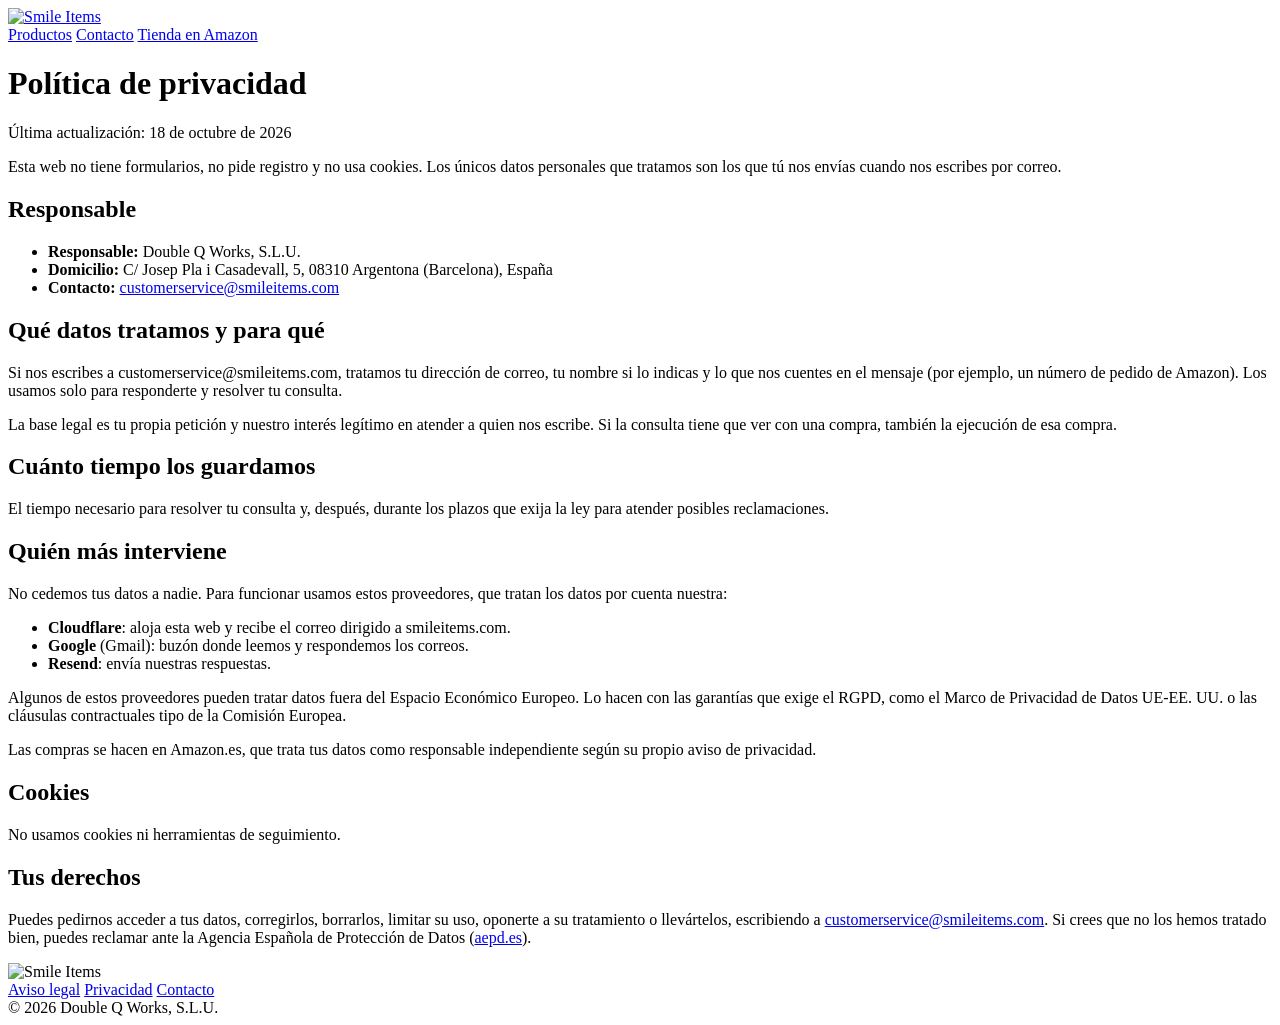
==== public/privacidad/index.html @ 3b59ebbe "feat: web de Smile Items (estàtica, castellà, Cloudflare Pages) Portada amb els sis packs vius a Ama" ====
<!doctype html>
<html lang="es">
<head>
<meta charset="utf-8">
<meta name="viewport" content="width=device-width, initial-scale=1">
<title>Política de privacidad · Smile Items</title>
<meta name="robots" content="noindex, follow">
<link rel="canonical" href="https://smileitems.com/privacidad/">
<meta name="theme-color" content="#ffc928">
<link rel="icon" href="/favicon.svg" type="image/svg+xml">
<link rel="apple-touch-icon" href="/apple-touch-icon.png">
<link rel="stylesheet" href="/styles.css">
</head>
<body>
<header class="cap">
  <div class="wrap">
    <a class="logo" href="/" aria-label="Smile Items, inicio"><img src="/img/logo.png" alt="Smile Items" width="480" height="244"></a>
    <nav aria-label="Principal">
      <a href="/#productos">Productos</a>
      <a href="/#contacto">Contacto</a>
      <a class="btn btn-sol btn-petit" href="https://www.amazon.es/stores/page/CEB684D1-29E5-4254-8359-192E5743696E" target="_blank" rel="noopener">Tienda en Amazon</a>
    </nav>
  </div>
</header>
<main class="legal wrap">
<h1>Política de privacidad</h1>
<p class="actualitzat">Última actualización: 18 de octubre de 2026</p>

<p>Esta web no tiene formularios, no pide registro y no usa cookies. Los únicos datos personales que tratamos son los que tú nos envías cuando nos escribes por correo.</p>

<h2>Responsable</h2>
<ul>
  <li><strong>Responsable:</strong> Double Q Works, S.L.U.</li>
  <li><strong>Domicilio:</strong> C/ Josep Pla i Casadevall, 5, 08310 Argentona (Barcelona), España</li>
  <li><strong>Contacto:</strong> <a href="mailto:customerservice@smileitems.com">customerservice@smileitems.com</a></li>
</ul>

<h2>Qué datos tratamos y para qué</h2>
<p>Si nos escribes a customerservice@smileitems.com, tratamos tu dirección de correo, tu nombre si lo indicas y lo que nos cuentes en el mensaje (por ejemplo, un número de pedido de Amazon). Los usamos solo para responderte y resolver tu consulta.</p>
<p>La base legal es tu propia petición y nuestro interés legítimo en atender a quien nos escribe. Si la consulta tiene que ver con una compra, también la ejecución de esa compra.</p>

<h2>Cuánto tiempo los guardamos</h2>
<p>El tiempo necesario para resolver tu consulta y, después, durante los plazos que exija la ley para atender posibles reclamaciones.</p>

<h2>Quién más interviene</h2>
<p>No cedemos tus datos a nadie. Para funcionar usamos estos proveedores, que tratan los datos por cuenta nuestra:</p>
<ul>
  <li><strong>Cloudflare</strong>: aloja esta web y recibe el correo dirigido a smileitems.com.</li>
  <li><strong>Google</strong> (Gmail): buzón donde leemos y respondemos los correos.</li>
  <li><strong>Resend</strong>: envía nuestras respuestas.</li>
</ul>
<p>Algunos de estos proveedores pueden tratar datos fuera del Espacio Económico Europeo. Lo hacen con las garantías que exige el RGPD, como el Marco de Privacidad de Datos UE-EE. UU. o las cláusulas contractuales tipo de la Comisión Europea.</p>
<p>Las compras se hacen en Amazon.es, que trata tus datos como responsable independiente según su propio aviso de privacidad.</p>

<h2>Cookies</h2>
<p>No usamos cookies ni herramientas de seguimiento.</p>

<h2>Tus derechos</h2>
<p>Puedes pedirnos acceder a tus datos, corregirlos, borrarlos, limitar su uso, oponerte a su tratamiento o llevártelos, escribiendo a <a href="mailto:customerservice@smileitems.com">customerservice@smileitems.com</a>. Si crees que no los hemos tratado bien, puedes reclamar ante la Agencia Española de Protección de Datos (<a href="https://www.aepd.es" target="_blank" rel="noopener">aepd.es</a>).</p>
</main>
<footer class="peu">
  <div class="wrap">
    <img src="/img/logo.png" alt="Smile Items" width="480" height="244" loading="lazy">
    <nav aria-label="Legal">
      <a href="/aviso-legal/">Aviso legal</a>
      <a href="/privacidad/">Privacidad</a>
      <a href="mailto:customerservice@smileitems.com">Contacto</a>
    </nav>
    <span>© 2026 Double Q Works, S.L.U.</span>
  </div>
</footer>
</body>
</html>
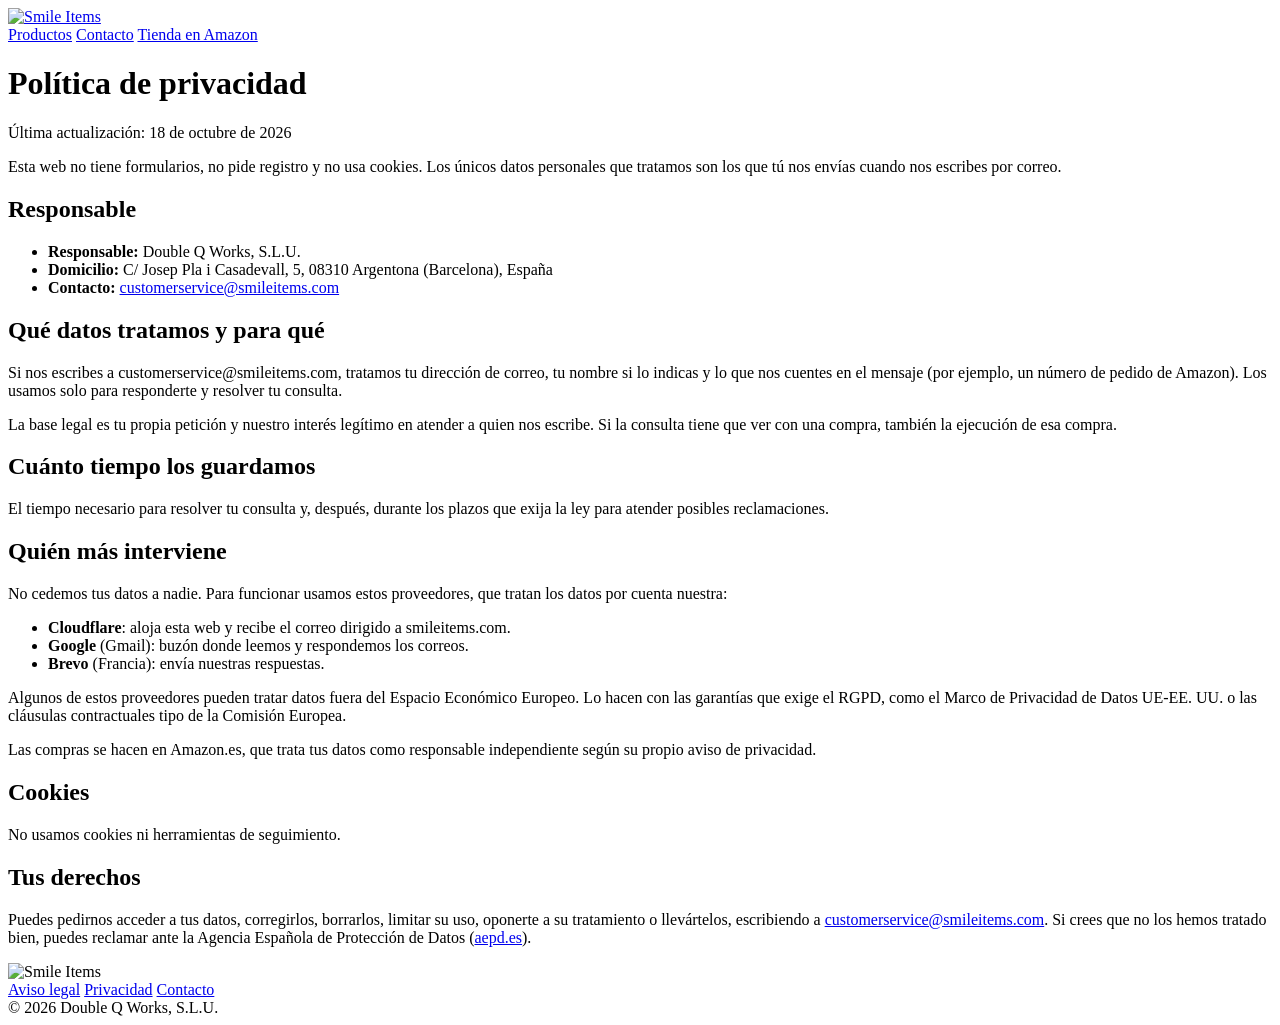
==== commit 23a02044: "Brevo en lloc de Resend per enviar des de customerservice@ El pla gratuït de Resend només admet un d" ====
--- a/public/privacidad/index.html
+++ b/public/privacidad/index.html
@@ -47,7 +47,7 @@
 <ul>
   <li><strong>Cloudflare</strong>: aloja esta web y recibe el correo dirigido a smileitems.com.</li>
   <li><strong>Google</strong> (Gmail): buzón donde leemos y respondemos los correos.</li>
-  <li><strong>Resend</strong>: envía nuestras respuestas.</li>
+  <li><strong>Brevo</strong> (Francia): envía nuestras respuestas.</li>
 </ul>
 <p>Algunos de estos proveedores pueden tratar datos fuera del Espacio Económico Europeo. Lo hacen con las garantías que exige el RGPD, como el Marco de Privacidad de Datos UE-EE. UU. o las cláusulas contractuales tipo de la Comisión Europea.</p>
 <p>Las compras se hacen en Amazon.es, que trata tus datos como responsable independiente según su propio aviso de privacidad.</p>
